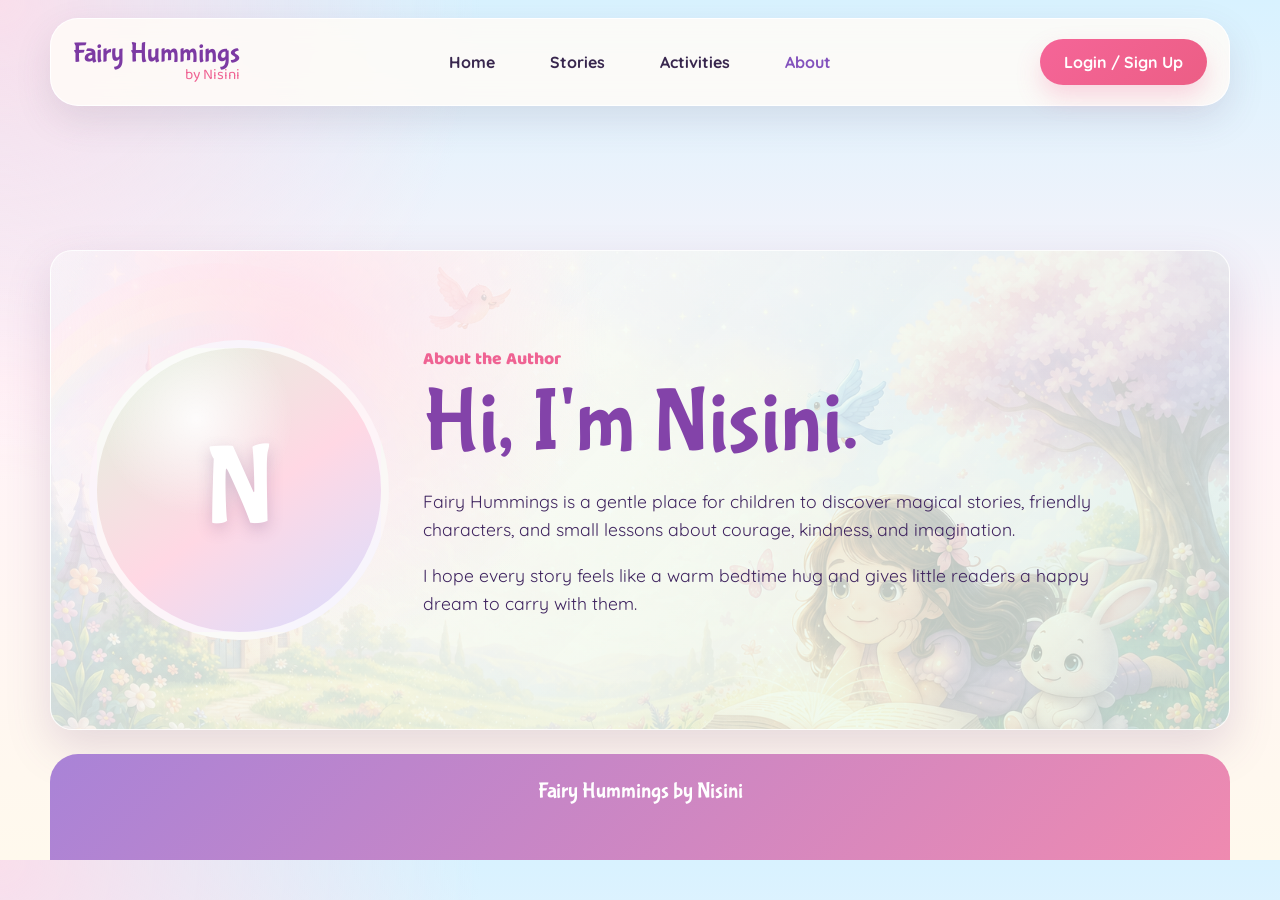
==== about.html @ ca714bfc "Add initial HTML structure, CSS styles, and JavaScript functionality for Fairy Hummings website" ====
<!DOCTYPE html>
<html lang="en">
<head>
  <meta charset="UTF-8">
  <meta name="viewport" content="width=device-width, initial-scale=1.0">
  <title>About | Fairy Hummings by Nisini</title>
  <link rel="preconnect" href="https://fonts.googleapis.com">
  <link rel="preconnect" href="https://fonts.gstatic.com" crossorigin>
  <link href="https://fonts.googleapis.com/css2?family=Baloo+2:wght@400;600;700&family=Bubblegum+Sans&family=Quicksand:wght@500;600;700&display=swap" rel="stylesheet">
  <link rel="stylesheet" href="styles.css">
</head>
<body>
  <header class="site-header compact-header">
    <a class="brand" href="index.html">
      <span class="brand-mark">Fairy Hummings</span>
      <span class="brand-by">by Nisini</span>
    </a>
    <nav class="main-nav" aria-label="Main navigation">
      <a href="index.html">Home</a>
      <a href="stories.html">Stories</a>
      <a href="activities.html">Activities</a>
      <a class="active" href="about.html">About</a>
    </nav>
    <button class="nav-toggle" type="button" aria-label="Open menu" aria-expanded="false"><span></span><span></span><span></span></button>
    <a class="login-link" href="index.html#login">Login / Sign Up</a>
  </header>

  <main class="page-shell">
    <section class="about-layout">
      <div class="about-portrait">N</div>
      <div class="about-copy">
        <p class="kicker">About the Author</p>
        <h1>Hi, I&apos;m Nisini.</h1>
        <p>Fairy Hummings is a gentle place for children to discover magical stories, friendly characters, and small lessons about courage, kindness, and imagination.</p>
        <p>I hope every story feels like a warm bedtime hug and gives little readers a happy dream to carry with them.</p>
      </div>
    </section>
  </main>

  <footer class="site-footer">
    <p>Fairy Hummings by Nisini</p>
  </footer>
  <script src="script.js"></script>
</body>
</html>
---- styles.css ----
:root {
  --ink: #3f245f;
  --purple: #8352bd;
  --pink: #ef6393;
  --rose: #ffd8e4;
  --peach: #fff2df;
  --mint: #dff3dd;
  --sky: #cfeeff;
  --cream: #fff9ef;
  --white: #fffdf9;
  --shadow: 0 18px 45px rgba(110, 74, 128, 0.18);
}

* {
  box-sizing: border-box;
}

body {
  margin: 0;
  color: var(--ink);
  background:
    radial-gradient(circle at top left, rgba(255, 219, 232, 0.85), transparent 30rem),
    linear-gradient(180deg, #d8f2ff 0%, #fff3f8 44%, #fff9ed 100%);
  font-family: "Quicksand", Arial, sans-serif;
}

a {
  color: inherit;
  text-decoration: none;
}

.site-header {
  position: sticky;
  top: 18px;
  z-index: 10;
  display: grid;
  grid-template-columns: auto 1fr auto;
  align-items: center;
  gap: 24px;
  width: min(1180px, calc(100% - 32px));
  min-height: 88px;
  margin: 18px auto -106px;
  padding: 16px 22px;
  background: rgba(255, 252, 247, 0.86);
  border: 1px solid rgba(255, 255, 255, 0.9);
  border-radius: 28px;
  box-shadow: 0 14px 36px rgba(91, 66, 103, 0.13);
  backdrop-filter: blur(14px);
}

.compact-header {
  margin-bottom: 28px;
}

.brand {
  display: grid;
  line-height: 1;
}

.brand-mark {
  color: #7c3aa3;
  font-family: "Bubblegum Sans", cursive;
  font-size: clamp(1.55rem, 2.2vw, 2rem);
}

.brand-by {
  justify-self: end;
  color: var(--pink);
  font-family: "Baloo 2", cursive;
  font-size: 0.95rem;
}

.main-nav {
  display: flex;
  justify-content: center;
  gap: clamp(18px, 4vw, 56px);
  font-weight: 700;
}

.main-nav a {
  padding: 10px 2px;
  color: #38264e;
}

.main-nav a.active,
.main-nav a:hover {
  color: var(--purple);
}

.login-link,
.btn {
  display: inline-flex;
  align-items: center;
  justify-content: center;
  min-height: 46px;
  padding: 12px 24px;
  border-radius: 999px;
  border: 0;
  color: #fff;
  background: linear-gradient(135deg, #f56598, #ec5e85);
  box-shadow: 0 12px 24px rgba(239, 99, 147, 0.25);
  font-weight: 800;
}

.btn-secondary {
  background: linear-gradient(135deg, #9b76d6, #7a59bf);
  box-shadow: 0 12px 24px rgba(131, 82, 189, 0.23);
}

.btn-small {
  min-height: 40px;
  padding: 10px 20px;
  font-size: 0.95rem;
}

.nav-toggle {
  display: none;
  width: 46px;
  height: 46px;
  border: 0;
  border-radius: 50%;
  background: #fff;
  box-shadow: 0 8px 20px rgba(91, 66, 103, 0.13);
}

.nav-toggle span {
  display: block;
  width: 20px;
  height: 2px;
  margin: 4px auto;
  background: var(--ink);
  border-radius: 999px;
}

.hero {
  width: min(1280px, 100%);
  margin: 0 auto;
  border-radius: 0 0 34px 34px;
}

.home-hero {
  display: flex;
  align-items: center;
  min-height: 690px;
  padding: 150px min(8vw, 104px) 84px;
  background:
    linear-gradient(90deg, rgba(255, 245, 238, 0.35) 0%, rgba(255, 245, 238, 0.1) 48%, rgba(255, 245, 238, 0) 100%),
    url("assets/fairy-home-bg.png") center / cover no-repeat;
  box-shadow: inset 0 -60px 50px rgba(255, 249, 239, 0.82);
}

.hero-copy {
  max-width: 620px;
  text-align: center;
}

.kicker,
.eyebrow {
  margin: 0 0 8px;
  color: var(--pink);
  font-family: "Baloo 2", cursive;
  font-weight: 800;
  letter-spacing: 0;
}

h1,
h2,
h3,
p {
  margin-top: 0;
}

h1,
h2 {
  font-family: "Bubblegum Sans", cursive;
  font-weight: 400;
  line-height: 0.98;
}

h1 {
  max-width: 780px;
  margin-bottom: 18px;
  color: #8343a9;
  font-size: clamp(3rem, 8vw, 6.7rem);
}

h2 {
  margin-bottom: 16px;
  color: #7c3aa3;
  font-size: clamp(2rem, 3.8vw, 3.1rem);
}

h3 {
  margin-bottom: 6px;
  color: var(--pink);
  font-family: "Baloo 2", cursive;
  font-size: 1.35rem;
}

.hero-copy p:not(.kicker),
.page-hero p,
.about-copy p,
.feature-panel p,
.author-strip p,
.story-card p,
.activity-card p {
  font-size: 1.1rem;
  line-height: 1.6;
}

.hero-actions {
  display: flex;
  justify-content: center;
  flex-wrap: wrap;
  gap: 14px;
  margin-top: 28px;
}

.section-grid,
.author-strip,
.characters-section,
.page-shell {
  width: min(1180px, calc(100% - 32px));
  margin: 24px auto;
}

.section-grid {
  display: grid;
  grid-template-columns: 1fr 1fr;
  gap: 20px;
}

.feature-panel,
.author-strip,
.characters-section,
.story-card,
.activity-card,
.about-layout {
  background: rgba(255, 253, 249, 0.78);
  border: 1px solid rgba(255, 255, 255, 0.86);
  border-radius: 22px;
  box-shadow: var(--shadow);
}

.feature-panel {
  padding: 24px;
}

.story-feature {
  display: grid;
  grid-template-columns: 210px 1fr;
  gap: 24px;
  align-items: center;
}

.story-cover,
.story-thumb,
.character-avatar,
.about-portrait,
.author-photo {
  display: grid;
  place-items: center;
  background:
    radial-gradient(circle at 35% 25%, rgba(255, 255, 255, 0.88), transparent 34%),
    linear-gradient(145deg, #dff3dd, #ffd8e4 54%, #d8ddff);
}

.story-cover {
  aspect-ratio: 4 / 5;
  border: 8px solid rgba(255, 255, 255, 0.82);
  border-radius: 22px;
  color: #2d568f;
  font-family: "Bubblegum Sans", cursive;
  font-size: 1.9rem;
  line-height: 1.05;
  text-align: center;
}

.tiny-stats {
  display: flex;
  flex-wrap: wrap;
  gap: 12px;
  margin: 18px 0;
}

.tiny-stats span {
  padding: 10px 14px;
  border-radius: 12px;
  background: rgba(255, 255, 255, 0.78);
  border: 1px solid rgba(131, 82, 189, 0.14);
  font-weight: 700;
}

.category-grid {
  display: grid;
  grid-template-columns: repeat(3, 1fr);
  gap: 14px;
}

.category-grid a {
  display: grid;
  place-items: center;
  min-height: 94px;
  padding: 12px;
  border: 1px solid rgba(239, 99, 147, 0.22);
  border-radius: 18px;
  background: linear-gradient(145deg, #fff4df, #ffe8ef 52%, #e8f7ed);
  font-weight: 800;
  text-align: center;
}

.author-strip {
  display: grid;
  grid-template-columns: 230px 1fr 260px;
  gap: 28px;
  align-items: center;
  padding: 28px;
  overflow: hidden;
  background:
    radial-gradient(circle at 82% 18%, rgba(210, 239, 255, 0.9), transparent 18rem),
    linear-gradient(135deg, rgba(255, 216, 228, 0.92), rgba(255, 247, 225, 0.82));
}

.author-photo,
.about-portrait {
  aspect-ratio: 1;
  border-radius: 50%;
  border: 8px solid rgba(255, 255, 255, 0.72);
  color: #fff;
  font-family: "Bubblegum Sans", cursive;
  font-size: 7rem;
  text-shadow: 0 6px 16px rgba(95, 61, 121, 0.24);
}

.author-art {
  justify-self: end;
  color: rgba(255, 255, 255, 0.95);
  font-size: 12rem;
  line-height: 1;
  text-shadow: 0 12px 30px rgba(131, 82, 189, 0.24);
}

.characters-section {
  padding: 26px;
  text-align: center;
  background:
    linear-gradient(180deg, rgba(255, 234, 241, 0.9), rgba(255, 250, 238, 0.9));
}

.character-grid,
.card-grid {
  display: grid;
  grid-template-columns: repeat(4, 1fr);
  gap: 18px;
}

.character-grid article {
  min-height: 230px;
  padding: 14px;
  border-radius: 18px;
  background: rgba(255, 255, 255, 0.62);
}

.character-avatar,
.story-thumb {
  aspect-ratio: 1;
  border-radius: 16px;
  margin-bottom: 12px;
}

.character-avatar::before,
.story-thumb::before {
  display: grid;
  place-items: center;
  width: 72px;
  height: 72px;
  border: 5px solid rgba(255, 255, 255, 0.74);
  border-radius: 50%;
  color: #fff;
  background: linear-gradient(145deg, #ef6393, #8352bd);
  font-family: "Bubblegum Sans", cursive;
  font-size: 2.6rem;
  line-height: 1;
  text-shadow: 0 5px 14px rgba(63, 36, 95, 0.18);
}

.bunny::before,
.rabbit::before {
  content: "B";
}

.fox::before {
  content: "F";
}

.bear::before {
  content: "B";
}

.owl::before {
  content: "O";
}

.star::before {
  content: "S";
}

.flower::before {
  content: "M";
}

.site-footer {
  width: min(1180px, calc(100% - 32px));
  margin: 24px auto 0;
  padding: 24px 16px 34px;
  color: #fff;
  background: linear-gradient(135deg, #a983d7, #ef8ab0);
  border-radius: 28px 28px 0 0;
  text-align: center;
  font-family: "Bubblegum Sans", cursive;
  font-size: 1.4rem;
}

.page-shell {
  padding-top: 116px;
}

.page-hero {
  min-height: 300px;
  padding: 72px 28px;
  border-radius: 28px;
  background:
    linear-gradient(90deg, rgba(255, 249, 239, 0.86), rgba(255, 249, 239, 0.62)),
    url("assets/fairy-home-bg.png") center / cover no-repeat;
  box-shadow: var(--shadow);
  text-align: center;
}

.page-hero h1,
.about-copy h1 {
  margin-inline: auto;
  font-size: clamp(3rem, 7vw, 5.6rem);
}

.card-grid {
  grid-template-columns: repeat(3, 1fr);
  margin-top: 22px;
}

.story-card,
.activity-card {
  padding: 18px;
}

.story-card h2,
.activity-card h2 {
  font-size: 2rem;
}

.activity-icon {
  display: grid;
  place-items: center;
  width: 86px;
  height: 86px;
  margin-bottom: 16px;
  border-radius: 24px;
  background: linear-gradient(145deg, #fff1c8, #ffd9e6);
  color: #8b4ab0;
  font-family: "Bubblegum Sans", cursive;
  font-size: 2.8rem;
  line-height: 1;
}

.login-modal {
  position: fixed;
  inset: 0;
  z-index: 30;
  display: none;
  place-items: center;
  padding: 22px;
  background: rgba(63, 36, 95, 0.28);
  backdrop-filter: blur(7px);
}

.login-modal.open {
  display: grid;
}

.login-box {
  width: min(420px, 100%);
  padding: 24px;
  border: 1px solid rgba(255, 255, 255, 0.86);
  border-radius: 24px;
  background:
    radial-gradient(circle at top right, rgba(255, 216, 228, 0.95), transparent 12rem),
    var(--white);
  box-shadow: 0 24px 70px rgba(63, 36, 95, 0.28);
}

.login-box header {
  display: flex;
  align-items: center;
  justify-content: space-between;
  gap: 14px;
  margin-bottom: 18px;
}

.login-box h2 {
  margin: 0;
  font-size: 2.35rem;
}

.close-login {
  width: 40px;
  height: 40px;
  border: 0;
  border-radius: 50%;
  color: var(--ink);
  background: #fff;
  box-shadow: 0 8px 20px rgba(91, 66, 103, 0.13);
  font-size: 1.4rem;
  font-weight: 800;
  cursor: pointer;
}

.login-form {
  display: grid;
  gap: 12px;
}

.login-form label {
  display: grid;
  gap: 6px;
  font-weight: 800;
}

.login-form input {
  min-height: 48px;
  padding: 10px 14px;
  border: 1px solid rgba(131, 82, 189, 0.22);
  border-radius: 14px;
  color: var(--ink);
  background: rgba(255, 255, 255, 0.82);
  font: inherit;
}

.login-note {
  margin: 4px 0 0;
  color: #765d8f;
  font-size: 0.95rem;
  line-height: 1.45;
}

.about-layout {
  display: grid;
  grid-template-columns: 300px 1fr;
  gap: 34px;
  align-items: center;
  min-height: 480px;
  padding: 38px;
  background:
    radial-gradient(circle at 20% 18%, rgba(255, 226, 236, 0.92), transparent 20rem),
    linear-gradient(135deg, rgba(255, 255, 255, 0.82), rgba(231, 248, 239, 0.78)),
    url("assets/fairy-home-bg.png") center / cover no-repeat;
}

.about-copy {
  max-width: 680px;
}

@media (max-width: 900px) {
  .site-header {
    grid-template-columns: 1fr auto auto;
    gap: 12px;
    top: 10px;
    margin-top: 10px;
    padding: 12px;
    border-radius: 22px;
  }

  .nav-toggle {
    display: block;
  }

  .main-nav {
    position: absolute;
    top: calc(100% + 10px);
    right: 0;
    left: 0;
    display: none;
    flex-direction: column;
    gap: 4px;
    padding: 14px;
    background: rgba(255, 253, 249, 0.96);
    border-radius: 22px;
    box-shadow: var(--shadow);
  }

  .main-nav.open {
    display: flex;
  }

  .login-link {
    padding: 10px 16px;
    font-size: 0.92rem;
  }

  .home-hero {
    min-height: 640px;
    padding: 132px 18px 56px;
    background-position: 58% center;
  }

  .hero-copy {
    max-width: 100%;
  }

  .section-grid,
  .author-strip,
  .about-layout {
    grid-template-columns: 1fr;
  }

  .story-feature {
    grid-template-columns: 1fr;
  }

  .story-cover {
    max-width: 270px;
  }

  .category-grid,
  .character-grid,
  .card-grid {
    grid-template-columns: repeat(2, 1fr);
  }

  .author-art {
    display: none;
  }

  .author-photo,
  .about-portrait {
    width: min(260px, 100%);
  }
}

@media (max-width: 560px) {
  .site-header {
    width: calc(100% - 20px);
    grid-template-columns: 1fr auto;
  }

  .login-link {
    grid-column: 1 / -1;
    width: 100%;
  }

  .home-hero {
    min-height: 600px;
    align-items: end;
    background-position: 64% center;
  }

  h1 {
    font-size: clamp(2.65rem, 15vw, 4rem);
  }

  .hero-copy p:not(.kicker),
  .page-hero p,
  .about-copy p,
  .feature-panel p,
  .author-strip p,
  .story-card p,
  .activity-card p {
    font-size: 1rem;
  }

  .category-grid,
  .character-grid,
  .card-grid {
    grid-template-columns: 1fr;
  }

  .author-strip,
  .characters-section,
  .about-layout {
    padding: 20px;
  }
}
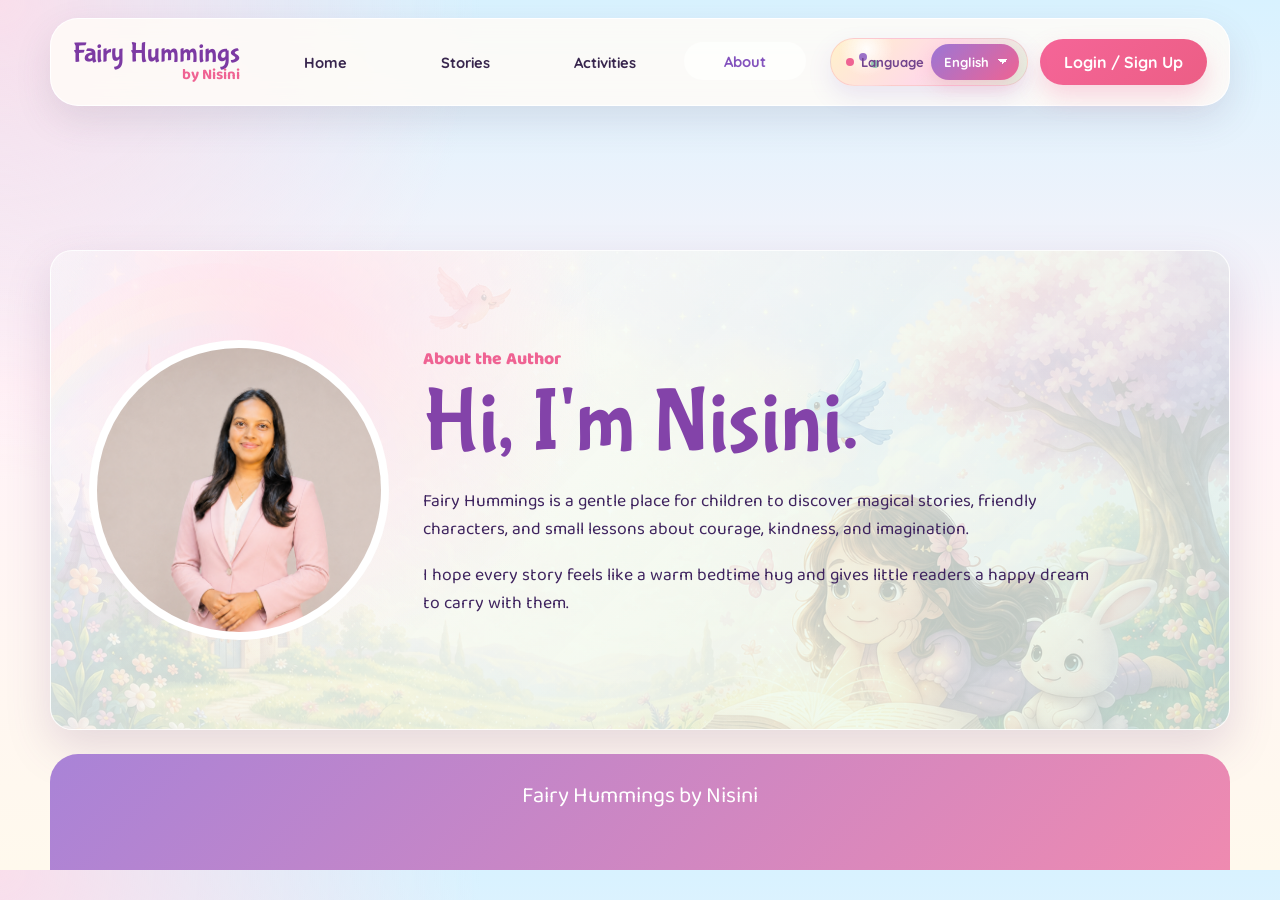
==== commit d59c0354: "feat: enhance stories page with multilingual support and improved styles - Updated font links to inc" ====
--- a/about.html
+++ b/about.html
@@ -6,7 +6,7 @@
   <title>About | Fairy Hummings by Nisini</title>
   <link rel="preconnect" href="https://fonts.googleapis.com">
   <link rel="preconnect" href="https://fonts.gstatic.com" crossorigin>
-  <link href="https://fonts.googleapis.com/css2?family=Baloo+2:wght@400;600;700&family=Bubblegum+Sans&family=Quicksand:wght@500;600;700&display=swap" rel="stylesheet">
+  <link href="https://fonts.googleapis.com/css2?family=Baloo+2:wght@400;600;700&family=Bubblegum+Sans&family=Noto+Sans+Sinhala:wght@400;600;700;800&family=Quicksand:wght@500;600;700&display=swap" rel="stylesheet">
   <link rel="stylesheet" href="styles.css">
 </head>
 <body>
@@ -16,23 +16,32 @@
       <span class="brand-by">by Nisini</span>
     </a>
     <nav class="main-nav" aria-label="Main navigation">
-      <a href="index.html">Home</a>
-      <a href="stories.html">Stories</a>
-      <a href="activities.html">Activities</a>
-      <a class="active" href="about.html">About</a>
+      <a href="index.html" data-i18n="navHome">Home</a>
+      <a href="stories.html" data-i18n="navStories">Stories</a>
+      <a href="activities.html" data-i18n="navActivities">Activities</a>
+      <a class="active" href="about.html" data-i18n="navAbout">About</a>
     </nav>
     <button class="nav-toggle" type="button" aria-label="Open menu" aria-expanded="false"><span></span><span></span><span></span></button>
-    <a class="login-link" href="index.html#login">Login / Sign Up</a>
+    <div class="header-actions">
+      <label class="language-label">
+        <span data-i18n="languageLabel">Language</span>
+        <select class="language-select" aria-label="Select language">
+          <option value="en">English</option>
+          <option value="si">සිංහල</option>
+        </select>
+      </label>
+      <a class="login-link" href="index.html#login" data-i18n="loginLink">Login / Sign Up</a>
+    </div>
   </header>
 
   <main class="page-shell">
     <section class="about-layout">
-      <div class="about-portrait">N</div>
+      <img class="about-portrait" src="assets/nisini-photo.png" alt="Nisini">
       <div class="about-copy">
-        <p class="kicker">About the Author</p>
-        <h1>Hi, I&apos;m Nisini.</h1>
-        <p>Fairy Hummings is a gentle place for children to discover magical stories, friendly characters, and small lessons about courage, kindness, and imagination.</p>
-        <p>I hope every story feels like a warm bedtime hug and gives little readers a happy dream to carry with them.</p>
+        <p class="kicker" data-i18n="aboutKicker">About the Author</p>
+        <h1 data-i18n="aboutTitle">Hi, I&apos;m Nisini.</h1>
+        <p data-i18n="aboutIntro">Fairy Hummings is a gentle place for children to discover magical stories, friendly characters, and small lessons about courage, kindness, and imagination.</p>
+        <p data-i18n="aboutHope">I hope every story feels like a warm bedtime hug and gives little readers a happy dream to carry with them.</p>
       </div>
     </section>
   </main>
--- a/styles.css
+++ b/styles.css
@@ -22,6 +22,10 @@
     radial-gradient(circle at top left, rgba(255, 219, 232, 0.85), transparent 30rem),
     linear-gradient(180deg, #d8f2ff 0%, #fff3f8 44%, #fff9ed 100%);
   font-family: "Quicksand", Arial, sans-serif;
+}
+
+html[lang="si"] body {
+  font-family: "Noto Sans Sinhala", "Quicksand", Arial, sans-serif;
 }
 
 a {
@@ -68,23 +72,142 @@
   color: var(--pink);
   font-family: "Baloo 2", cursive;
   font-size: 0.95rem;
+  font-weight: 700;
+}
+
+html[lang="si"] h1,
+html[lang="si"] h2,
+html[lang="si"] h3,
+html[lang="si"] .kicker,
+html[lang="si"] .eyebrow,
+html[lang="si"] .btn,
+html[lang="si"] .login-link {
+  font-family: "Noto Sans Sinhala", "Quicksand", Arial, sans-serif;
+  line-height: 1.2;
 }
 
 .main-nav {
-  display: flex;
+  display: grid;
+  grid-template-columns: repeat(4, minmax(82px, 1fr));
   justify-content: center;
-  gap: clamp(18px, 4vw, 56px);
+  align-items: center;
+  gap: clamp(8px, 1.4vw, 18px);
   font-weight: 700;
 }
 
 .main-nav a {
-  padding: 10px 2px;
+  display: inline-flex;
+  align-items: center;
+  justify-content: center;
+  min-height: 38px;
+  padding: 9px 10px;
+  border-radius: 999px;
   color: #38264e;
+  font-size: clamp(0.92rem, 1.05vw, 1rem);
+  text-align: center;
+  white-space: nowrap;
+  transition: color 0.2s ease, background 0.2s ease, transform 0.2s ease;
 }
 
 .main-nav a.active,
 .main-nav a:hover {
   color: var(--purple);
+  background: rgba(255, 255, 255, 0.62);
+  transform: translateY(-1px);
+}
+
+.header-actions {
+  display: flex;
+  align-items: center;
+  justify-content: end;
+  gap: 12px;
+}
+
+.language-label {
+  position: relative;
+  display: grid;
+  grid-template-columns: auto auto auto;
+  align-items: center;
+  gap: 7px;
+  min-height: 46px;
+  padding: 5px 8px 5px 15px;
+  border: 1px solid rgba(239, 99, 147, 0.2);
+  border-radius: 999px;
+  color: #73448e;
+  background:
+    radial-gradient(circle at 18% 22%, rgba(255, 255, 255, 0.92), transparent 1.7rem),
+    linear-gradient(135deg, rgba(255, 241, 200, 0.96), rgba(255, 217, 230, 0.96) 52%, rgba(223, 243, 221, 0.96));
+  box-shadow: 0 10px 24px rgba(131, 82, 189, 0.14);
+  font-size: 0.82rem;
+  font-weight: 800;
+  white-space: nowrap;
+}
+
+.language-label::before {
+  content: "";
+  width: 8px;
+  height: 8px;
+  border-radius: 50%;
+  background: var(--pink);
+  box-shadow:
+    13px -5px 0 rgba(131, 82, 189, 0.8),
+    25px 2px 0 rgba(120, 190, 160, 0.78);
+}
+
+.language-select {
+  min-height: 36px;
+  padding: 7px 30px 7px 13px;
+  border: 0;
+  border-radius: 999px;
+  color: #fff;
+  background: #fff;
+  background-image:
+    linear-gradient(45deg, transparent 50%, #fff 50%),
+    linear-gradient(135deg, #fff 50%, transparent 50%),
+    linear-gradient(135deg, #9b76d6, #ef6393);
+  background-position:
+    calc(100% - 16px) 15px,
+    calc(100% - 11px) 15px,
+    0 0;
+  background-size:
+    5px 5px,
+    5px 5px,
+    100% 100%;
+  background-repeat: no-repeat;
+  box-shadow: 0 8px 18px rgba(239, 99, 147, 0.22);
+  font: inherit;
+  font-weight: 800;
+  cursor: pointer;
+  appearance: none;
+}
+
+.language-select option {
+  color: var(--ink);
+  background: #fff;
+}
+
+.language-label:hover {
+  border-color: rgba(239, 99, 147, 0.38);
+  box-shadow: 0 12px 28px rgba(131, 82, 189, 0.2);
+}
+
+.language-select:focus {
+  outline: 3px solid rgba(239, 99, 147, 0.24);
+  outline-offset: 2px;
+}
+
+html[lang="si"] .main-nav a {
+  font-size: clamp(0.82rem, 0.92vw, 0.9rem);
+  font-weight: 800;
+}
+
+html[lang="si"] .language-label {
+  font-size: 0.78rem;
+}
+
+html[lang="si"] .login-link {
+  padding-inline: 18px;
+  font-size: 0.86rem;
 }
 
 .login-link,
@@ -168,6 +291,7 @@
 h3,
 p {
   margin-top: 0;
+  font-family: "Baloo 2", cursive;
 }
 
 h1,
@@ -182,6 +306,11 @@
   margin-bottom: 18px;
   color: #8343a9;
   font-size: clamp(3rem, 8vw, 6.7rem);
+}
+
+html[lang="si"] .home-hero h1 {
+  font-size: clamp(2.4rem, 6vw, 5rem);
+  line-height: 1.12;
 }
 
 h2 {
@@ -269,11 +398,37 @@
   aspect-ratio: 4 / 5;
   border: 8px solid rgba(255, 255, 255, 0.82);
   border-radius: 22px;
+  overflow: hidden;
   color: #2d568f;
   font-family: "Bubblegum Sans", cursive;
   font-size: 1.9rem;
   line-height: 1.05;
   text-align: center;
+}
+
+.story-cover-art,
+.story-thumb-art {
+  background: #fff;
+}
+
+.story-cover-image,
+.story-thumb-image {
+  display: block;
+  width: 100%;
+  height: 100%;
+  object-fit: cover;
+}
+
+.language-image.si-image {
+  display: none;
+}
+
+html[lang="si"] .language-image.en-image {
+  display: none;
+}
+
+html[lang="si"] .language-image.si-image {
+  display: block;
 }
 
 .tiny-stats {
@@ -332,6 +487,15 @@
   text-shadow: 0 6px 16px rgba(95, 61, 121, 0.24);
 }
 
+img.about-portrait,
+img.author-photo {
+  display: block;
+  width: 100%;
+  object-fit: cover;
+  object-position: center 18%;
+  background: #fff;
+}
+
 .author-art {
   justify-self: end;
   color: rgba(255, 255, 255, 0.95);
@@ -366,6 +530,11 @@
   aspect-ratio: 1;
   border-radius: 16px;
   margin-bottom: 12px;
+  overflow: hidden;
+}
+
+.story-thumb-art {
+  aspect-ratio: 4 / 5;
 }
 
 .character-avatar::before,
@@ -549,6 +718,358 @@
   color: #765d8f;
   font-size: 0.95rem;
   line-height: 1.45;
+}
+
+.story-reader-modal {
+  position: fixed;
+  inset: 0;
+  z-index: 40;
+  display: none;
+  place-items: center;
+  padding: 22px;
+  background: rgba(63, 36, 95, 0.38);
+  backdrop-filter: blur(8px);
+}
+
+.story-reader-modal.open {
+  display: grid;
+}
+
+.story-reader {
+  display: grid;
+  grid-template-rows: auto minmax(0, 1fr) auto;
+  width: min(1080px, calc(100vw - 28px));
+  max-height: calc(100vh - 36px);
+  padding: clamp(14px, 2.2vw, 24px);
+  border: 1px solid rgba(255, 255, 255, 0.86);
+  border-radius: 24px;
+  background:
+    linear-gradient(135deg, rgba(255, 253, 249, 0.98), rgba(232, 248, 238, 0.96)),
+    var(--white);
+  box-shadow: 0 24px 70px rgba(63, 36, 95, 0.32);
+}
+
+.story-reader-header {
+  display: flex;
+  align-items: center;
+  justify-content: space-between;
+  gap: 16px;
+  margin-bottom: 14px;
+}
+
+.story-reader-eyebrow {
+  margin: 0 0 3px;
+  color: var(--pink);
+  font-weight: 800;
+}
+
+.story-reader-header h2 {
+  margin: 0;
+  font-size: clamp(1.55rem, 3.6vw, 2.65rem);
+}
+
+.close-story-reader,
+.page-nav {
+  border: 0;
+  color: #fff;
+  background: linear-gradient(135deg, #f56598, #8352bd);
+  box-shadow: 0 12px 24px rgba(131, 82, 189, 0.22);
+  font-weight: 800;
+  cursor: pointer;
+}
+
+.close-story-reader {
+  flex: 0 0 auto;
+  width: 42px;
+  height: 42px;
+  border-radius: 50%;
+  font-size: 1.35rem;
+}
+
+.storybook-shell {
+  display: grid;
+  grid-template-columns: 54px minmax(0, 1fr) 54px;
+  align-items: center;
+  gap: clamp(8px, 1.8vw, 18px);
+  min-height: 0;
+}
+
+.storybook {
+  position: relative;
+  display: grid;
+  place-items: center;
+  min-height: 0;
+  padding: clamp(10px, 1.8vw, 18px);
+  border-radius: 18px;
+  background:
+    linear-gradient(90deg, rgba(63, 36, 95, 0.08), transparent 8%, transparent 92%, rgba(63, 36, 95, 0.08)),
+    #fff8ec;
+  box-shadow:
+    inset 0 0 0 1px rgba(131, 82, 189, 0.12),
+    0 16px 36px rgba(91, 66, 103, 0.17);
+  perspective: 1200px;
+}
+
+.storybook::after {
+  content: "";
+  position: absolute;
+  top: 18px;
+  bottom: 18px;
+  left: 50%;
+  width: 2px;
+  border-radius: 999px;
+  background: linear-gradient(180deg, transparent, rgba(63, 36, 95, 0.12), transparent);
+}
+
+.book-embed {
+  position: relative;
+  z-index: 1;
+  display: none;
+  width: 100%;
+  height: min(70vh, 720px);
+  min-height: 420px;
+  border: 1px solid lightgray;
+  border-radius: 10px;
+  background: #fff;
+}
+
+.story-reader.embed-mode .storybook-shell {
+  grid-template-columns: minmax(0, 1fr);
+}
+
+.story-reader.embed-mode .page-nav,
+.story-reader.embed-mode .story-reader-footer,
+.story-reader.embed-mode .book-stage,
+.story-reader.embed-mode .storybook::after {
+  display: none;
+}
+
+.story-reader.embed-mode .book-embed {
+  display: block;
+}
+
+.book-stage {
+  position: relative;
+  z-index: 1;
+  width: 100%;
+  height: min(68vh, 700px);
+  max-height: calc(100vh - 210px);
+  perspective: 1800px;
+}
+
+.book-page,
+.page-flipper {
+  position: absolute;
+  inset: 0;
+  overflow: hidden;
+  border: 10px solid #fffdf9;
+  border-radius: 10px;
+  background: #fff;
+}
+
+.book-page {
+  display: grid;
+  place-items: center;
+  box-shadow:
+    0 16px 30px rgba(91, 66, 103, 0.16),
+    inset 0 0 28px rgba(255, 231, 198, 0.72);
+  cursor: pointer;
+}
+
+.book-page::before {
+  content: "";
+  position: absolute;
+  inset: 0;
+  pointer-events: none;
+  background:
+    linear-gradient(90deg, rgba(82, 50, 99, 0.13), transparent 8%, transparent 92%, rgba(82, 50, 99, 0.09)),
+    linear-gradient(180deg, rgba(255, 255, 255, 0.26), transparent 22%, rgba(211, 180, 120, 0.08));
+  mix-blend-mode: multiply;
+}
+
+.book-page img,
+.flipper-face img {
+  display: block;
+  width: 100%;
+  height: 100%;
+  object-fit: contain;
+  background: #fff;
+}
+
+.page-flipper {
+  z-index: 3;
+  display: none;
+  pointer-events: none;
+  box-shadow:
+    22px 12px 32px rgba(63, 36, 95, 0.24),
+    inset 0 0 28px rgba(255, 231, 198, 0.62);
+  transform-style: preserve-3d;
+  will-change: transform;
+}
+
+.page-flipper.flip-next,
+.page-flipper.flip-previous {
+  display: block;
+}
+
+.page-flipper.flip-next {
+  animation: manualPageNext 1s cubic-bezier(0.2, 0.72, 0.14, 1) forwards;
+  transform-origin: left center;
+}
+
+.page-flipper.flip-previous {
+  animation: manualPagePrevious 1s cubic-bezier(0.2, 0.72, 0.14, 1) forwards;
+  transform-origin: left center;
+}
+
+.flipper-face {
+  position: absolute;
+  inset: 0;
+  overflow: hidden;
+  border-radius: 4px;
+  background: #fff;
+  backface-visibility: hidden;
+}
+
+.flipper-face::after {
+  content: "";
+  position: absolute;
+  inset: 0;
+  pointer-events: none;
+  background:
+    linear-gradient(90deg, rgba(70, 45, 80, 0.22), transparent 9%, transparent 76%, rgba(255, 255, 255, 0.52)),
+    radial-gradient(ellipse at right center, rgba(255, 255, 255, 0.72), transparent 28%);
+  opacity: 0.55;
+}
+
+.flipper-back {
+  transform: rotateY(180deg);
+}
+
+.page-curl {
+  position: absolute;
+  top: 0;
+  right: 0;
+  bottom: 0;
+  width: 28%;
+  opacity: 0;
+  background:
+    linear-gradient(90deg, transparent, rgba(255, 255, 255, 0.68) 46%, rgba(87, 55, 101, 0.22)),
+    radial-gradient(ellipse at right center, rgba(255, 255, 255, 0.9), transparent 58%);
+  filter: blur(0.2px);
+  transform: translateX(8%);
+  backface-visibility: hidden;
+}
+
+.page-flipper.flip-next .page-curl {
+  animation: pageCurlNext 1s ease forwards;
+}
+
+.page-flipper.flip-previous .page-curl {
+  animation: pageCurlPrevious 1s ease forwards;
+}
+
+.page-nav {
+  width: 54px;
+  height: 70px;
+  border-radius: 999px;
+  font-size: 2.5rem;
+  line-height: 1;
+}
+
+.page-nav:disabled {
+  cursor: not-allowed;
+  opacity: 0.35;
+}
+
+.story-reader-footer {
+  display: flex;
+  justify-content: center;
+  padding-top: 12px;
+  color: #765d8f;
+  font-weight: 800;
+}
+
+@keyframes manualPageNext {
+  0% {
+    box-shadow: 18px 12px 28px rgba(63, 36, 95, 0.12);
+    transform: rotateY(0deg) translateX(0) skewY(0deg);
+  }
+  18% {
+    transform: rotateY(-34deg) translateX(1.2%) skewY(-0.8deg);
+  }
+  52% {
+    box-shadow: 38px 20px 42px rgba(63, 36, 95, 0.28);
+    transform: rotateY(-112deg) translateX(2.8%) skewY(-1.8deg);
+  }
+  78% {
+    transform: rotateY(-164deg) translateX(0.8%) skewY(-0.7deg);
+  }
+  100% {
+    box-shadow: -16px 8px 24px rgba(63, 36, 95, 0.05);
+    transform: rotateY(-180deg) translateX(0) skewY(0deg);
+  }
+}
+
+@keyframes manualPagePrevious {
+  0% {
+    box-shadow: -16px 8px 24px rgba(63, 36, 95, 0.05);
+    transform: rotateY(-180deg) translateX(0) skewY(0deg);
+  }
+  24% {
+    transform: rotateY(-146deg) translateX(1%) skewY(0.7deg);
+  }
+  58% {
+    box-shadow: 38px 20px 42px rgba(63, 36, 95, 0.28);
+    transform: rotateY(-58deg) translateX(2.8%) skewY(1.8deg);
+  }
+  84% {
+    transform: rotateY(-14deg) translateX(0.8%) skewY(0.5deg);
+  }
+  100% {
+    box-shadow: 18px 12px 28px rgba(63, 36, 95, 0.12);
+    transform: rotateY(0deg) translateX(0) skewY(0deg);
+  }
+}
+
+@keyframes pageCurlNext {
+  0%,
+  100% {
+    opacity: 0;
+    transform: translateX(18%) scaleX(0.55);
+  }
+  18% {
+    opacity: 0.9;
+    transform: translateX(3%) scaleX(0.85);
+  }
+  55% {
+    opacity: 0.72;
+    transform: translateX(-44%) scaleX(1.15);
+  }
+  78% {
+    opacity: 0.36;
+    transform: translateX(-86%) scaleX(0.72);
+  }
+}
+
+@keyframes pageCurlPrevious {
+  0%,
+  100% {
+    opacity: 0;
+    transform: translateX(-86%) scaleX(0.72);
+  }
+  24% {
+    opacity: 0.44;
+    transform: translateX(-52%) scaleX(1.05);
+  }
+  58% {
+    opacity: 0.88;
+    transform: translateX(-4%) scaleX(0.92);
+  }
+  84% {
+    opacity: 0.48;
+    transform: translateX(14%) scaleX(0.65);
+  }
 }
 
 .about-layout {
@@ -605,6 +1126,15 @@
     font-size: 0.92rem;
   }
 
+  .language-label {
+    font-size: 0.84rem;
+  }
+
+  .language-select {
+    min-height: 40px;
+    padding-block: 7px;
+  }
+
   .home-hero {
     min-height: 640px;
     padding: 132px 18px 56px;
@@ -643,12 +1173,39 @@
   .about-portrait {
     width: min(260px, 100%);
   }
+
+  .storybook-shell {
+    grid-template-columns: 44px minmax(0, 1fr) 44px;
+  }
+
+  .page-nav {
+    width: 44px;
+    height: 58px;
+    font-size: 2rem;
+  }
 }
 
 @media (max-width: 560px) {
   .site-header {
     width: calc(100% - 20px);
     grid-template-columns: 1fr auto;
+  }
+
+  .header-actions {
+    grid-column: 1 / -1;
+    display: grid;
+    grid-template-columns: 1fr;
+    width: 100%;
+  }
+
+  .language-label,
+  .language-select {
+    width: 100%;
+  }
+
+  .language-label {
+    display: grid;
+    grid-template-columns: auto auto 1fr;
   }
 
   .login-link {
@@ -687,4 +1244,54 @@
   .about-layout {
     padding: 20px;
   }
-}
+
+  .story-reader-modal {
+    padding: 10px;
+  }
+
+  .story-reader {
+    width: calc(100vw - 20px);
+    max-height: calc(100vh - 20px);
+    border-radius: 18px;
+  }
+
+  .story-reader-header {
+    align-items: start;
+  }
+
+  .storybook-shell {
+    grid-template-columns: 1fr 1fr;
+  }
+
+  .storybook {
+    grid-column: 1 / -1;
+    grid-row: 1;
+    padding: 8px;
+  }
+
+  .page-nav {
+    grid-row: 2;
+    justify-self: center;
+    width: min(120px, 38vw);
+    height: 46px;
+    margin-top: 8px;
+  }
+
+  .page-nav-prev {
+    grid-column: 1;
+  }
+
+  .page-nav-next {
+    grid-column: 2;
+  }
+
+  .book-stage {
+    height: min(62vh, 560px);
+    max-height: calc(100vh - 230px);
+  }
+
+  .book-page,
+  .page-flipper {
+    border-width: 7px;
+  }
+}
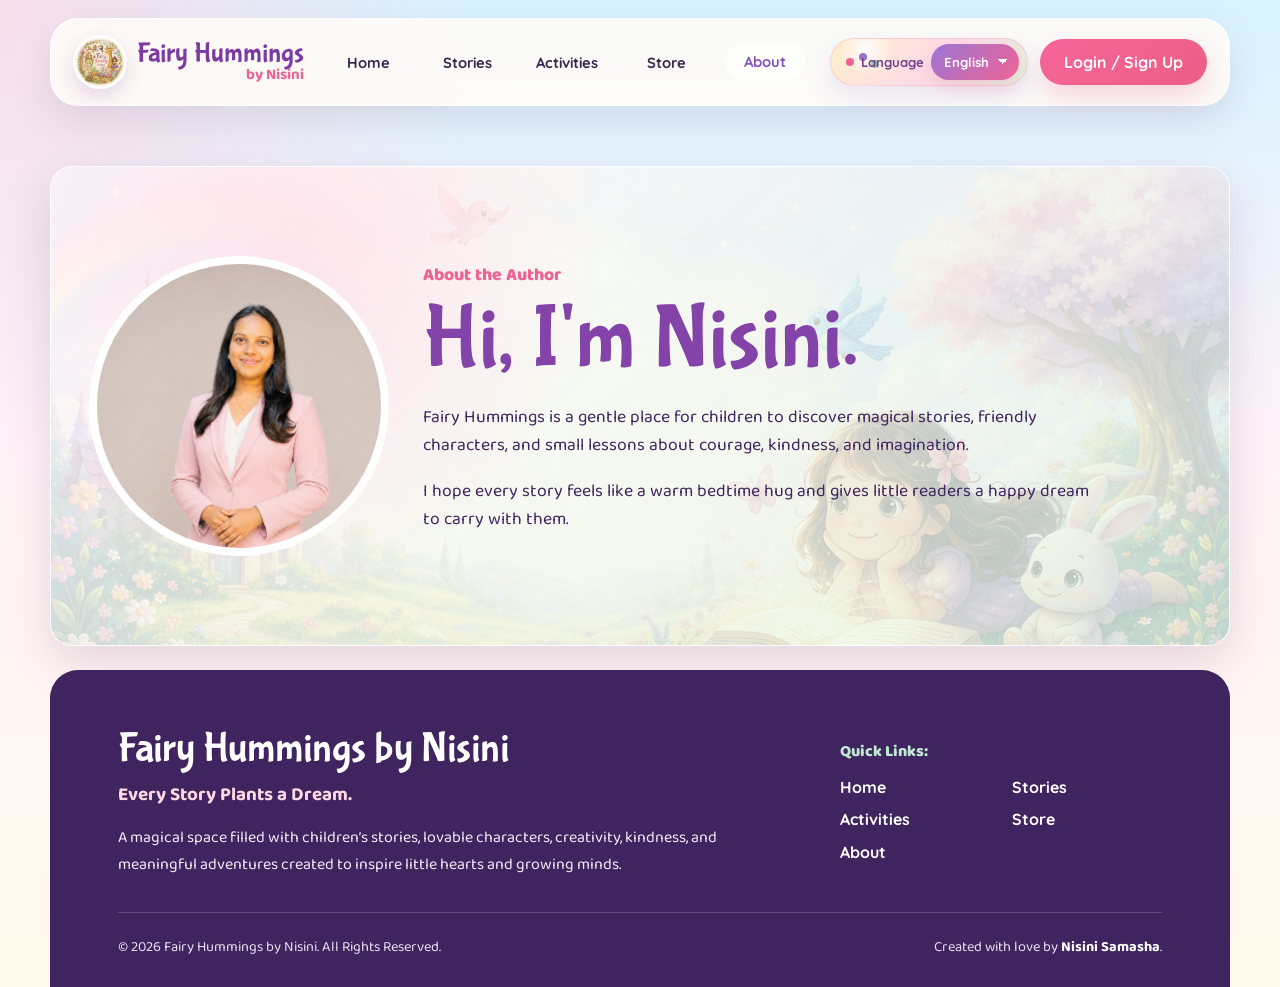
==== commit 8afa69fd: "Add store page and enhance stories page layout - Created a new store.html file with product listings" ====
--- a/about.html
+++ b/about.html
@@ -7,18 +7,23 @@
   <link rel="preconnect" href="https://fonts.googleapis.com">
   <link rel="preconnect" href="https://fonts.gstatic.com" crossorigin>
   <link href="https://fonts.googleapis.com/css2?family=Baloo+2:wght@400;600;700&family=Bubblegum+Sans&family=Noto+Sans+Sinhala:wght@400;600;700;800&family=Quicksand:wght@500;600;700&display=swap" rel="stylesheet">
+  <link rel="icon" type="image/png" href="assets/favicon.png">
   <link rel="stylesheet" href="styles.css">
 </head>
 <body>
   <header class="site-header compact-header">
     <a class="brand" href="index.html">
-      <span class="brand-mark">Fairy Hummings</span>
-      <span class="brand-by">by Nisini</span>
+      <img class="brand-logo" src="assets/site-logo.jpeg" alt="" aria-hidden="true">
+      <span class="brand-text">
+        <span class="brand-mark">Fairy Hummings</span>
+        <span class="brand-by">by Nisini</span>
+      </span>
     </a>
     <nav class="main-nav" aria-label="Main navigation">
       <a href="index.html" data-i18n="navHome">Home</a>
       <a href="stories.html" data-i18n="navStories">Stories</a>
       <a href="activities.html" data-i18n="navActivities">Activities</a>
+      <a href="store.html" data-i18n="navStore">Store</a>
       <a class="active" href="about.html" data-i18n="navAbout">About</a>
     </nav>
     <button class="nav-toggle" type="button" aria-label="Open menu" aria-expanded="false"><span></span><span></span><span></span></button>
@@ -46,8 +51,28 @@
     </section>
   </main>
 
-  <footer class="site-footer">
-    <p>Fairy Hummings by Nisini</p>
+  <footer class="site-footer" id="contact">
+    <div class="footer-inner">
+      <div class="footer-intro">
+        <p class="footer-name">Fairy Hummings by Nisini</p>
+        <p class="footer-tagline"><strong>Every Story Plants a Dream.</strong></p>
+        <p class="footer-description">A magical space filled with children&rsquo;s stories, lovable characters, creativity, kindness, and meaningful adventures created to inspire little hearts and growing minds.</p>
+      </div>
+      <nav class="footer-navigation" aria-label="Footer navigation">
+        <p class="footer-links-title">Quick Links:</p>
+        <div class="footer-links">
+          <a href="index.html" data-i18n="navHome">Home</a>
+          <a href="stories.html" data-i18n="navStories">Stories</a>
+          <a href="activities.html" data-i18n="navActivities">Activities</a>
+          <a href="store.html" data-i18n="navStore">Store</a>
+          <a href="about.html" data-i18n="navAbout">About</a>
+        </div>
+      </nav>
+      <div class="footer-bottom">
+        <p>&copy; 2026 Fairy Hummings by Nisini. All Rights Reserved.</p>
+        <p>Created with love by <strong>Nisini Samasha</strong>.</p>
+      </div>
+    </div>
   </footer>
   <script src="script.js"></script>
 </body>
--- a/styles.css
+++ b/styles.css
@@ -57,8 +57,26 @@
 }
 
 .brand {
-  display: grid;
+  display: inline-flex;
+  align-items: center;
+  gap: 10px;
+  min-width: 0;
   line-height: 1;
+}
+
+.brand-logo {
+  flex: 0 0 auto;
+  width: 54px;
+  height: 54px;
+  border: 3px solid rgba(255, 255, 255, 0.86);
+  border-radius: 50%;
+  object-fit: cover;
+  box-shadow: 0 8px 18px rgba(124, 58, 163, 0.18);
+}
+
+.brand-text {
+  display: grid;
+  min-width: 0;
 }
 
 .brand-mark {
@@ -88,7 +106,7 @@
 
 .main-nav {
   display: grid;
-  grid-template-columns: repeat(4, minmax(82px, 1fr));
+  grid-template-columns: repeat(5, minmax(72px, 1fr));
   justify-content: center;
   align-items: center;
   gap: clamp(8px, 1.4vw, 18px);
@@ -197,8 +215,22 @@
 }
 
 html[lang="si"] .main-nav a {
-  font-size: clamp(0.82rem, 0.92vw, 0.9rem);
+  width: 100%;
+  min-height: 42px;
+  padding: 8px 12px;
+  border: 1px solid rgba(131, 82, 189, 0.1);
+  background: rgba(255, 255, 255, 0.42);
+  font-size: clamp(0.72rem, 0.78vw, 0.8rem);
   font-weight: 800;
+  line-height: 1.25;
+  white-space: normal;
+}
+
+html[lang="si"] .main-nav {
+  grid-template-columns: repeat(5, minmax(82px, 1fr));
+  justify-items: stretch;
+  gap: clamp(12px, 1.5vw, 18px);
+  width: 100%;
 }
 
 html[lang="si"] .language-label {
@@ -446,22 +478,38 @@
   font-weight: 700;
 }
 
-.category-grid {
-  display: grid;
-  grid-template-columns: repeat(3, 1fr);
-  gap: 14px;
-}
-
-.category-grid a {
+.upcoming-panel {
+  display: grid;
+  grid-template-columns: 160px 1fr;
+  gap: 22px;
+  align-items: center;
+}
+
+.upcoming-cover {
   display: grid;
   place-items: center;
-  min-height: 94px;
-  padding: 12px;
-  border: 1px solid rgba(239, 99, 147, 0.22);
+  aspect-ratio: 4 / 5;
+  border: 8px solid rgba(255, 255, 255, 0.82);
   border-radius: 18px;
-  background: linear-gradient(145deg, #fff4df, #ffe8ef 52%, #e8f7ed);
-  font-weight: 800;
-  text-align: center;
+  background:
+    radial-gradient(circle at 28% 22%, rgba(255, 255, 255, 0.9), transparent 34%),
+    linear-gradient(145deg, #dff3dd, #ffd8e4 54%, #d8ddff);
+  box-shadow: inset 0 0 26px rgba(255, 255, 255, 0.55);
+}
+
+.upcoming-cover span {
+  display: grid;
+  place-items: center;
+  width: 72px;
+  height: 72px;
+  border: 5px solid rgba(255, 255, 255, 0.74);
+  border-radius: 50%;
+  color: #fff;
+  background: linear-gradient(145deg, #ef6393, #8352bd);
+  font-family: "Bubblegum Sans", cursive;
+  font-size: 3rem;
+  line-height: 1;
+  text-shadow: 0 5px 14px rgba(63, 36, 95, 0.18);
 }
 
 .author-strip {
@@ -581,17 +629,228 @@
 .site-footer {
   width: min(1180px, calc(100% - 32px));
   margin: 24px auto 0;
-  padding: 24px 16px 34px;
+  overflow: hidden;
   color: #fff;
-  background: linear-gradient(135deg, #a983d7, #ef8ab0);
+  background: #3f245f;
   border-radius: 28px 28px 0 0;
-  text-align: center;
-  font-family: "Bubblegum Sans", cursive;
-  font-size: 1.4rem;
+}
+
+.reader-gallery-section {
+  width: min(1180px, calc(100% - 32px));
+  margin: 34px auto;
+  padding: 30px 0;
+}
+
+.reader-gallery-heading {
+  display: flex;
+  align-items: end;
+  justify-content: space-between;
+  gap: 24px;
+  margin-bottom: 22px;
+}
+
+.reader-gallery-heading h2,
+.reader-gallery-heading p {
+  margin-top: 0;
+}
+
+.reader-gallery-heading h2 {
+  margin-bottom: 8px;
+}
+
+.reader-gallery-heading > div > p:last-child {
+  max-width: 620px;
+  margin-bottom: 0;
+  color: #69527e;
+  line-height: 1.6;
+}
+
+.reader-slideshow {
+  position: relative;
+  width: min(820px, 100%);
+  aspect-ratio: 4 / 3;
+  margin: 0 auto;
+  overflow: hidden;
+  border: 8px solid #fff;
+  border-radius: 8px;
+  background: #f3eef5;
+  box-shadow: var(--shadow);
+}
+
+.reader-slide {
+  position: absolute;
+  inset: 0;
+  display: grid;
+  place-items: center;
+  opacity: 0;
+  visibility: hidden;
+  transition: opacity 700ms ease, visibility 700ms ease;
+}
+
+.reader-slide.active {
+  z-index: 1;
+  opacity: 1;
+  visibility: visible;
+}
+
+.reader-slide img {
+  display: block;
+  width: 100%;
+  height: 100%;
+  object-fit: contain;
+  background: #fff;
+}
+
+.reader-slide-nav {
+  position: absolute;
+  z-index: 3;
+  top: 50%;
+  display: grid;
+  place-items: center;
+  width: 46px;
+  height: 46px;
+  transform: translateY(-50%);
+  border: 0;
+  border-radius: 50%;
+  color: #fff;
+  background: rgba(63, 36, 95, 0.78);
+  font: inherit;
+  font-size: 2rem;
+  font-weight: 800;
+  line-height: 1;
+  cursor: pointer;
+}
+
+.reader-slide-prev {
+  left: 14px;
+}
+
+.reader-slide-next {
+  right: 14px;
+}
+
+.reader-slide-nav:hover,
+.reader-slide-nav:focus-visible {
+  background: var(--pink);
+  outline: 3px solid rgba(255, 255, 255, 0.9);
+}
+
+.reader-slide-dots {
+  position: absolute;
+  z-index: 3;
+  left: 50%;
+  bottom: 14px;
+  display: flex;
+  gap: 9px;
+  padding: 8px 11px;
+  transform: translateX(-50%);
+  border-radius: 18px;
+  background: rgba(255, 255, 255, 0.88);
+  box-shadow: 0 6px 18px rgba(63, 36, 95, 0.16);
+}
+
+.reader-slide-dots button {
+  width: 11px;
+  height: 11px;
+  padding: 0;
+  border: 0;
+  border-radius: 50%;
+  background: #cbb8da;
+  cursor: pointer;
+}
+
+.reader-slide-dots button.active {
+  background: var(--pink);
+}
+
+.reader-slide-dots button:focus-visible {
+  outline: 3px solid rgba(131, 82, 189, 0.35);
+  outline-offset: 3px;
+}
+
+.footer-inner {
+  display: grid;
+  grid-template-columns: minmax(0, 1.35fr) minmax(280px, 0.65fr);
+  gap: 34px 52px;
+  padding: clamp(32px, 5vw, 54px) clamp(24px, 6vw, 68px) 28px;
+}
+
+.footer-intro p,
+.footer-navigation p,
+.footer-bottom p {
+  margin: 0;
+}
+
+.footer-name {
+  color: #fff;
+  font-family: "Bubblegum Sans", "Noto Sans Sinhala", cursive;
+  font-size: clamp(1.9rem, 3.5vw, 2.65rem);
+}
+
+.footer-tagline {
+  margin-top: 7px !important;
+  color: #ffd8e4;
+  font-size: 1.18rem;
+}
+
+.footer-description {
+  max-width: 690px;
+  margin-top: 14px !important;
+  color: #f3ebf8;
+  line-height: 1.7;
+}
+
+.footer-navigation {
+  align-self: center;
+}
+
+.footer-links-title {
+  margin-bottom: 12px !important;
+  color: #bfe8d1;
+  font-weight: 800;
+}
+
+.footer-links {
+  display: grid;
+  grid-template-columns: repeat(2, minmax(0, 1fr));
+  gap: 10px 22px;
+}
+
+.footer-links a {
+  width: fit-content;
+  color: #fff;
+  font-weight: 700;
+  line-height: 1.4;
+  text-decoration-color: transparent;
+  text-underline-offset: 4px;
+  transition: color 0.2s ease, text-decoration-color 0.2s ease;
+}
+
+.footer-links a:hover,
+.footer-links a:focus-visible {
+  color: #ffd8e4;
+  text-decoration: underline;
+  text-decoration-color: currentColor;
+}
+
+.footer-bottom {
+  grid-column: 1 / -1;
+  display: flex;
+  flex-wrap: wrap;
+  justify-content: space-between;
+  gap: 8px 24px;
+  padding-top: 22px;
+  border-top: 1px solid rgba(255, 255, 255, 0.18);
+  color: #e8dff0;
+  font-size: 0.9rem;
+}
+
+.footer-bottom strong {
+  color: #fff;
 }
 
 .page-shell {
-  padding-top: 116px;
+  padding-top: 32px;
 }
 
 .page-hero {
@@ -638,6 +897,404 @@
   font-family: "Bubblegum Sans", cursive;
   font-size: 2.8rem;
   line-height: 1;
+}
+
+.activity-preview {
+  display: block;
+  width: 100%;
+  max-height: 280px;
+  margin: 14px 0 16px;
+  border: 8px solid rgba(255, 255, 255, 0.82);
+  border-radius: 16px;
+  background: #fff;
+  object-fit: contain;
+  object-position: center top;
+}
+
+.activity-preview-grid {
+  display: grid;
+  grid-template-columns: repeat(2, minmax(0, 1fr));
+  gap: 12px;
+  margin: 14px 0 16px;
+}
+
+.activity-preview-grid .activity-preview {
+  height: 220px;
+  margin: 0;
+}
+
+.activity-wallpaper {
+  max-height: 340px;
+  object-fit: cover;
+  object-position: center;
+}
+
+.store-products {
+  display: flex;
+  flex-wrap: wrap;
+  gap: 24px;
+  margin-top: 28px;
+}
+
+.product-card {
+  display: grid;
+  grid-template-rows: auto 1fr;
+  width: min(420px, 100%);
+  overflow: hidden;
+  border: 1px solid rgba(255, 255, 255, 0.9);
+  border-radius: 8px;
+  background: rgba(255, 253, 249, 0.94);
+  box-shadow: var(--shadow);
+}
+
+.product-image {
+  display: block;
+  width: 100%;
+  aspect-ratio: 1;
+  object-fit: contain;
+  object-position: center;
+  background: #fff;
+}
+
+.product-details {
+  display: flex;
+  flex-direction: column;
+  padding: 22px;
+}
+
+.product-details h2 {
+  margin: 0;
+  font-size: clamp(1.65rem, 3vw, 2.15rem);
+  line-height: 1.25;
+}
+
+.product-material {
+  margin: 12px 0 24px;
+  color: #69527e;
+  line-height: 1.55;
+}
+
+.product-purchase {
+  display: flex;
+  align-items: center;
+  justify-content: space-between;
+  gap: 16px;
+  margin-top: auto;
+}
+
+.product-price {
+  color: #267444;
+  font-family: "Baloo 2", "Noto Sans Sinhala", sans-serif;
+  font-size: 1.65rem;
+  font-weight: 800;
+  line-height: 1;
+}
+
+.product-price-group {
+  display: grid;
+  justify-items: start;
+  gap: 5px;
+}
+
+.product-old-price {
+  color: #9a7e8f;
+  font-size: 0.98rem;
+  font-weight: 700;
+  text-decoration-color: #c9445c;
+  text-decoration-thickness: 2px;
+}
+
+.quiz-page-grid {
+  display: grid;
+  grid-template-columns: repeat(2, minmax(0, 1fr));
+  gap: 24px;
+  margin-top: 28px;
+}
+
+.quiz-page-card {
+  display: grid;
+  grid-template-rows: auto 1fr;
+  overflow: hidden;
+  border: 1px solid rgba(255, 255, 255, 0.9);
+  border-radius: 18px;
+  background: rgba(255, 253, 249, 0.9);
+  box-shadow: var(--shadow);
+}
+
+.quiz-page-card > img {
+  display: block;
+  width: 100%;
+  aspect-ratio: 4 / 3;
+  object-fit: cover;
+  object-position: center top;
+}
+
+.quiz-page-card-content {
+  display: flex;
+  flex-direction: column;
+  align-items: flex-start;
+  padding: 26px;
+}
+
+.quiz-page-card h2 {
+  margin: 0;
+  font-size: clamp(1.7rem, 3vw, 2.25rem);
+  line-height: 1.25;
+}
+
+.quiz-page-card-content > p {
+  margin: 11px 0 0;
+  color: #69527e;
+  font-size: 1.05rem;
+  line-height: 1.6;
+}
+
+.quiz-page-features {
+  display: grid;
+  gap: 9px;
+  margin: 20px 0 24px;
+  padding: 0;
+  color: #4f3a63;
+  font-weight: 700;
+  list-style: none;
+}
+
+.quiz-page-card .btn {
+  margin-top: auto;
+}
+
+body.modal-open {
+  overflow: hidden;
+}
+
+.story-quiz-modal {
+  position: fixed;
+  inset: 0;
+  z-index: 60;
+  display: none;
+  place-items: center;
+  padding: 20px;
+  background: rgba(63, 36, 95, 0.42);
+  backdrop-filter: blur(8px);
+}
+
+.story-quiz-modal.open {
+  display: grid;
+}
+
+.story-quiz-box {
+  width: min(720px, 100%);
+  max-height: calc(100vh - 40px);
+  overflow-y: auto;
+  padding: clamp(20px, 4vw, 34px);
+  border: 1px solid rgba(255, 255, 255, 0.9);
+  border-radius: 24px;
+  background: var(--white);
+  box-shadow: 0 24px 70px rgba(63, 36, 95, 0.32);
+}
+
+.story-quiz-header,
+.story-quiz-progress {
+  display: flex;
+  align-items: center;
+  justify-content: space-between;
+  gap: 18px;
+}
+
+.story-quiz-kicker {
+  margin: 0 0 4px;
+  color: var(--pink);
+  font-weight: 800;
+}
+
+.story-quiz-header h2 {
+  margin: 0;
+  font-size: clamp(1.85rem, 5vw, 2.65rem);
+}
+
+.close-story-quiz {
+  flex: 0 0 auto;
+  width: 42px;
+  height: 42px;
+  border: 0;
+  border-radius: 50%;
+  color: var(--ink);
+  background: var(--rose);
+  font: inherit;
+  font-size: 1.8rem;
+  font-weight: 700;
+  line-height: 1;
+  cursor: pointer;
+}
+
+.close-story-quiz:hover,
+.close-story-quiz:focus-visible {
+  background: #ffc0d3;
+  outline: 3px solid rgba(131, 82, 189, 0.2);
+}
+
+.story-quiz-progress {
+  margin: 22px 0;
+  padding: 11px 15px;
+  border-radius: 12px;
+  color: #5f4278;
+  background: #fff0f5;
+  font-weight: 800;
+}
+
+.story-quiz-question {
+  margin: 0 0 18px;
+  color: var(--ink);
+  font-family: "Noto Sans Sinhala", "Quicksand", Arial, sans-serif;
+  font-size: clamp(1.2rem, 3vw, 1.55rem);
+  line-height: 1.55;
+}
+
+.story-quiz-options {
+  display: grid;
+  gap: 11px;
+}
+
+.story-quiz-option {
+  display: grid;
+  grid-template-columns: 38px minmax(0, 1fr);
+  align-items: center;
+  gap: 11px;
+  min-height: 54px;
+  padding: 9px 14px 9px 10px;
+  border: 2px solid rgba(131, 82, 189, 0.15);
+  border-radius: 12px;
+  color: #4f3a63;
+  background: #fff;
+  font-family: "Noto Sans Sinhala", "Quicksand", Arial, sans-serif;
+  font-weight: 700;
+  line-height: 1.5;
+  cursor: pointer;
+  transition: border-color 160ms ease, background 160ms ease, transform 160ms ease;
+}
+
+.story-quiz-option:hover {
+  border-color: rgba(131, 82, 189, 0.48);
+  transform: translateY(-1px);
+}
+
+.story-quiz-option:focus-within {
+  outline: 3px solid rgba(131, 82, 189, 0.18);
+  outline-offset: 2px;
+}
+
+.story-quiz-option input {
+  position: absolute;
+  width: 1px;
+  height: 1px;
+  opacity: 0;
+}
+
+.story-quiz-option-letter {
+  display: grid;
+  place-items: center;
+  width: 36px;
+  height: 36px;
+  border-radius: 50%;
+  color: var(--purple);
+  background: #f2eafb;
+  font-family: "Quicksand", Arial, sans-serif;
+  font-weight: 800;
+}
+
+.story-quiz-option.selected {
+  border-color: var(--purple);
+  background: #f8f2ff;
+}
+
+.story-quiz-option.correct {
+  border-color: #42a86b;
+  color: #245f3c;
+  background: #e4f6e8;
+}
+
+.story-quiz-option.correct .story-quiz-option-letter {
+  color: #fff;
+  background: #42a86b;
+}
+
+.story-quiz-option.wrong {
+  border-color: #dd5d6e;
+  color: #8c3040;
+  background: #ffe8eb;
+}
+
+.story-quiz-option.wrong .story-quiz-option-letter {
+  color: #fff;
+  background: #dd5d6e;
+}
+
+.story-quiz-option:has(input:disabled) {
+  cursor: default;
+  transform: none;
+}
+
+.story-quiz-feedback {
+  min-height: 28px;
+  margin: 17px 0 13px;
+  font-family: "Noto Sans Sinhala", "Quicksand", Arial, sans-serif;
+  font-weight: 800;
+  line-height: 1.5;
+}
+
+.story-quiz-feedback.is-correct {
+  color: #267444;
+}
+
+.story-quiz-feedback.is-wrong {
+  color: #b63c51;
+}
+
+.story-quiz-action {
+  min-width: 170px;
+}
+
+.story-quiz-action:disabled {
+  opacity: 0.5;
+  cursor: not-allowed;
+  transform: none;
+}
+
+.story-quiz-result {
+  display: grid;
+  place-items: center;
+  min-height: 350px;
+  text-align: center;
+}
+
+.story-quiz-result[hidden] {
+  display: none;
+}
+
+.story-quiz-result-star {
+  display: grid;
+  place-items: center;
+  width: 88px;
+  height: 88px;
+  margin-bottom: 16px;
+  border-radius: 50%;
+  color: #a15d00;
+  background: #ffe7a2;
+  font-size: 3.25rem;
+}
+
+.story-quiz-result h3 {
+  margin: 0;
+  font-size: clamp(1.75rem, 5vw, 2.5rem);
+}
+
+.story-quiz-result p {
+  margin: 12px 0 22px;
+  color: #5f4278;
+  font-family: "Noto Sans Sinhala", "Quicksand", Arial, sans-serif;
+  font-size: 1.08rem;
+  font-weight: 700;
+  line-height: 1.65;
 }
 
 .login-modal {
@@ -720,6 +1377,233 @@
   line-height: 1.45;
 }
 
+.coloring-modal {
+  position: fixed;
+  inset: 0;
+  z-index: 50;
+  display: none;
+  place-items: center;
+  padding: 18px;
+  background: rgba(63, 36, 95, 0.38);
+  backdrop-filter: blur(8px);
+}
+
+.coloring-modal.open {
+  display: grid;
+}
+
+.coloring-box {
+  display: grid;
+  grid-template-rows: auto auto minmax(0, 1fr);
+  gap: 14px;
+  width: min(1080px, calc(100vw - 28px));
+  max-height: calc(100vh - 32px);
+  padding: clamp(14px, 2.2vw, 22px);
+  border: 1px solid rgba(255, 255, 255, 0.86);
+  border-radius: 24px;
+  background:
+    linear-gradient(135deg, rgba(255, 253, 249, 0.98), rgba(232, 248, 238, 0.96)),
+    var(--white);
+  box-shadow: 0 24px 70px rgba(63, 36, 95, 0.32);
+}
+
+.coloring-header,
+.coloring-tools,
+.coloring-sheet-picker,
+.coloring-tool-modes,
+.coloring-palette,
+.brush-control {
+  display: flex;
+  align-items: center;
+}
+
+.coloring-header {
+  justify-content: space-between;
+  gap: 14px;
+}
+
+.coloring-header h2 {
+  margin: 0;
+  font-size: clamp(1.55rem, 3.6vw, 2.65rem);
+}
+
+.close-coloring {
+  flex: 0 0 auto;
+  width: 42px;
+  height: 42px;
+  border: 0;
+  border-radius: 50%;
+  color: #fff;
+  background: linear-gradient(135deg, #f56598, #8352bd);
+  box-shadow: 0 12px 24px rgba(131, 82, 189, 0.22);
+  font-size: 1.35rem;
+  font-weight: 800;
+  cursor: pointer;
+}
+
+.coloring-tools {
+  flex-wrap: wrap;
+  gap: 12px;
+  padding: 12px;
+  border: 1px solid rgba(131, 82, 189, 0.12);
+  border-radius: 18px;
+  background: rgba(255, 255, 255, 0.66);
+}
+
+.coloring-palette,
+.coloring-sheet-picker,
+.brush-control {
+  gap: 9px;
+  color: #765d8f;
+  font-weight: 800;
+}
+
+.coloring-sheet-picker,
+.coloring-tool-modes {
+  gap: 8px;
+}
+
+.sheet-choice,
+.tool-mode {
+  min-height: 36px;
+  border: 0;
+  cursor: pointer;
+}
+
+.sheet-choice {
+  padding: 8px 13px;
+  border-radius: 999px;
+  color: #765d8f;
+  background: rgba(255, 255, 255, 0.86);
+  box-shadow: inset 0 0 0 1px rgba(131, 82, 189, 0.15);
+  font: inherit;
+  font-weight: 800;
+}
+
+.sheet-choice.active {
+  color: #fff;
+  background: linear-gradient(135deg, #9b76d6, #ef6393);
+  box-shadow: 0 8px 18px rgba(131, 82, 189, 0.18);
+}
+
+.tool-mode {
+  position: relative;
+  display: grid;
+  place-items: center;
+  width: 38px;
+  height: 38px;
+  border-radius: 50%;
+  background: #fff;
+  box-shadow:
+    inset 0 0 0 1px rgba(131, 82, 189, 0.16),
+    0 6px 16px rgba(91, 66, 103, 0.14);
+}
+
+.tool-mode.active {
+  outline: 3px solid rgba(131, 82, 189, 0.34);
+  outline-offset: 2px;
+}
+
+.paint-mode::before {
+  content: "";
+  width: 17px;
+  height: 17px;
+  border-radius: 50%;
+  background: #ef6393;
+  box-shadow:
+    8px 5px 0 -4px #f7b733,
+    -7px 6px 0 -4px #56ccf2;
+}
+
+.eraser-mode::before {
+  content: "";
+  width: 21px;
+  height: 13px;
+  border-radius: 4px;
+  background: linear-gradient(135deg, #fff 0 48%, #ffd8e4 48% 100%);
+  box-shadow: inset 0 0 0 2px rgba(131, 82, 189, 0.34);
+  transform: rotate(-18deg);
+}
+
+.color-swatch {
+  width: 32px;
+  height: 32px;
+  border: 3px solid rgba(255, 255, 255, 0.95);
+  border-radius: 50%;
+  box-shadow: 0 4px 12px rgba(91, 66, 103, 0.18);
+  cursor: pointer;
+}
+
+.color-swatch[data-color="#ef6393"] {
+  background: #ef6393;
+}
+
+.color-swatch[data-color="#f7b733"] {
+  background: #f7b733;
+}
+
+.color-swatch[data-color="#6fcf97"] {
+  background: #6fcf97;
+}
+
+.color-swatch[data-color="#56ccf2"] {
+  background: #56ccf2;
+}
+
+.color-swatch[data-color="#9b6bd3"] {
+  background: #9b6bd3;
+}
+
+.color-swatch[data-color="#f2994a"] {
+  background: #f2994a;
+}
+
+.color-swatch.active {
+  outline: 3px solid #8352bd;
+  outline-offset: 2px;
+}
+
+.brush-control input {
+  width: 132px;
+  accent-color: #ef6393;
+}
+
+.coloring-page {
+  justify-self: center;
+  width: fit-content;
+  max-width: 100%;
+  max-height: max(260px, calc(100vh - 285px));
+  overflow: auto;
+  border: 1px solid rgba(131, 82, 189, 0.16);
+  border-radius: 14px;
+  background: #fff;
+  box-shadow: inset 0 0 0 8px rgba(255, 255, 255, 0.72);
+}
+
+.coloring-stage {
+  position: relative;
+  width: fit-content;
+  line-height: 0;
+}
+
+.coloring-stage img {
+  display: block;
+  width: min(640px, calc(100vw - 64px));
+  max-width: 100%;
+  height: auto;
+  user-select: none;
+  -webkit-user-drag: none;
+}
+
+.coloring-stage canvas {
+  position: absolute;
+  top: 0;
+  left: 0;
+  touch-action: none;
+  cursor: crosshair;
+  mix-blend-mode: multiply;
+}
+
 .story-reader-modal {
   position: fixed;
   inset: 0;
@@ -838,14 +1722,22 @@
 }
 
 .story-reader.embed-mode .page-nav,
-.story-reader.embed-mode .story-reader-footer,
 .story-reader.embed-mode .book-stage,
 .story-reader.embed-mode .storybook::after {
   display: none;
 }
 
+.story-reader.embed-mode:not(.has-audio) .story-reader-footer {
+  display: none;
+}
+
 .story-reader.embed-mode .book-embed {
   display: block;
+}
+
+.story-reader.embed-mode.has-audio .book-embed {
+  height: min(62vh, 640px);
+  min-height: 340px;
 }
 
 .book-stage {
@@ -855,6 +1747,13 @@
   height: min(68vh, 700px);
   max-height: calc(100vh - 210px);
   perspective: 1800px;
+}
+
+.story-reader.square-book .book-stage {
+  width: min(100%, min(68vh, 700px));
+  height: auto;
+  aspect-ratio: 1 / 1;
+  justify-self: center;
 }
 
 .book-page,
@@ -984,10 +1883,37 @@
 
 .story-reader-footer {
   display: flex;
+  flex-direction: column;
+  align-items: center;
+  gap: 10px;
   justify-content: center;
   padding-top: 12px;
   color: #765d8f;
   font-weight: 800;
+}
+
+.story-audio-player {
+  display: grid;
+  gap: 7px;
+  width: min(100%, 620px);
+  padding: 10px 12px;
+  border: 1px solid rgba(131, 82, 189, 0.18);
+  border-radius: 12px;
+  background: rgba(255, 255, 255, 0.72);
+}
+
+.story-audio-player[hidden] {
+  display: none;
+}
+
+.story-audio-player span {
+  color: #6e4f88;
+  font-size: 0.95rem;
+}
+
+.story-audio-player audio {
+  width: 100%;
+  height: 36px;
 }
 
 @keyframes manualPageNext {
@@ -1121,6 +2047,22 @@
     display: flex;
   }
 
+  html[lang="si"] .main-nav {
+    display: none;
+    gap: 8px;
+  }
+
+  html[lang="si"] .main-nav.open {
+    display: flex;
+  }
+
+  html[lang="si"] .main-nav a {
+    min-height: 42px;
+    justify-content: center;
+    padding-inline: 12px;
+    font-size: 0.9rem;
+  }
+
   .login-link {
     padding: 10px 16px;
     font-size: 0.92rem;
@@ -1159,7 +2101,6 @@
     max-width: 270px;
   }
 
-  .category-grid,
   .character-grid,
   .card-grid {
     grid-template-columns: repeat(2, 1fr);
@@ -1172,6 +2113,20 @@
   .author-photo,
   .about-portrait {
     width: min(260px, 100%);
+  }
+
+  .quiz-page-grid {
+    grid-template-columns: 1fr;
+  }
+
+  .quiz-page-card {
+    grid-template-columns: minmax(220px, 0.85fr) minmax(0, 1.15fr);
+    grid-template-rows: 1fr;
+  }
+
+  .quiz-page-card > img {
+    height: 100%;
+    aspect-ratio: auto;
   }
 
   .storybook-shell {
@@ -1186,9 +2141,71 @@
 }
 
 @media (max-width: 560px) {
+  .product-details {
+    padding: 18px;
+  }
+
+  .product-purchase {
+    align-items: stretch;
+    flex-direction: column;
+  }
+
+  .product-purchase .btn {
+    width: 100%;
+  }
+
+  .story-quiz-modal {
+    padding: 10px;
+  }
+
+  .story-quiz-box {
+    width: calc(100vw - 20px);
+    max-height: calc(100vh - 20px);
+    padding: 18px 15px;
+    border-radius: 18px;
+  }
+
+  .story-quiz-header {
+    align-items: flex-start;
+  }
+
+  .story-quiz-progress {
+    gap: 10px;
+    font-size: 0.88rem;
+  }
+
+  .story-quiz-option {
+    grid-template-columns: 34px minmax(0, 1fr);
+    padding-right: 10px;
+    font-size: 0.94rem;
+  }
+
+  .story-quiz-option-letter {
+    width: 32px;
+    height: 32px;
+  }
+
+  .story-quiz-action {
+    width: 100%;
+  }
+
   .site-header {
     width: calc(100% - 20px);
     grid-template-columns: 1fr auto;
+  }
+
+  .brand {
+    gap: 8px;
+  }
+
+  .brand-logo {
+    width: 44px;
+    height: 44px;
+    border-width: 2px;
+  }
+
+  .brand-mark {
+    font-size: 1.35rem;
   }
 
   .header-actions {
@@ -1233,10 +2250,57 @@
     font-size: 1rem;
   }
 
-  .category-grid,
   .character-grid,
   .card-grid {
     grid-template-columns: 1fr;
+  }
+
+  .reader-gallery-section {
+    width: calc(100% - 32px);
+    padding: 20px 0;
+  }
+
+  .reader-gallery-heading {
+    display: block;
+  }
+
+  .reader-slideshow {
+    aspect-ratio: 3 / 4;
+  }
+
+  .reader-slide-nav {
+    width: 40px;
+    height: 40px;
+  }
+
+  .reader-slide-prev {
+    left: 8px;
+  }
+
+  .reader-slide-next {
+    right: 8px;
+  }
+
+  .quiz-page-card {
+    grid-template-columns: 1fr;
+    grid-template-rows: auto 1fr;
+  }
+
+  .quiz-page-card > img {
+    height: auto;
+    aspect-ratio: 4 / 3;
+  }
+
+  .quiz-page-card-content {
+    padding: 22px;
+  }
+
+  .upcoming-panel {
+    grid-template-columns: 1fr;
+  }
+
+  .upcoming-cover {
+    width: min(220px, 100%);
   }
 
   .author-strip,
@@ -1257,6 +2321,42 @@
 
   .story-reader-header {
     align-items: start;
+  }
+
+  .coloring-modal {
+    padding: 10px;
+  }
+
+  .coloring-box {
+    width: calc(100vw - 20px);
+    max-height: calc(100vh - 20px);
+    border-radius: 18px;
+  }
+
+  .coloring-tools {
+    align-items: stretch;
+  }
+
+  .coloring-palette {
+    flex-wrap: wrap;
+  }
+
+  .coloring-sheet-picker {
+    flex-wrap: wrap;
+    width: 100%;
+  }
+
+  .brush-control {
+    width: 100%;
+    justify-content: space-between;
+  }
+
+  .brush-control input {
+    width: min(180px, 48vw);
+  }
+
+  .coloring-page {
+    max-height: max(220px, calc(100vh - 390px));
   }
 
   .storybook-shell {
@@ -1290,8 +2390,36 @@
     max-height: calc(100vh - 230px);
   }
 
+  .story-reader.square-book .book-stage {
+    width: min(100%, min(62vh, 560px));
+    height: auto;
+  }
+
   .book-page,
   .page-flipper {
     border-width: 7px;
   }
 }
+
+@media (max-width: 680px) {
+  .site-footer {
+    width: calc(100% - 20px);
+    border-radius: 20px 20px 0 0;
+  }
+
+  .footer-inner {
+    grid-template-columns: 1fr;
+    gap: 28px;
+    padding: 34px 22px 24px;
+  }
+
+  .footer-links {
+    gap: 10px 18px;
+  }
+
+  .footer-bottom {
+    grid-column: 1;
+    display: grid;
+    gap: 8px;
+  }
+}
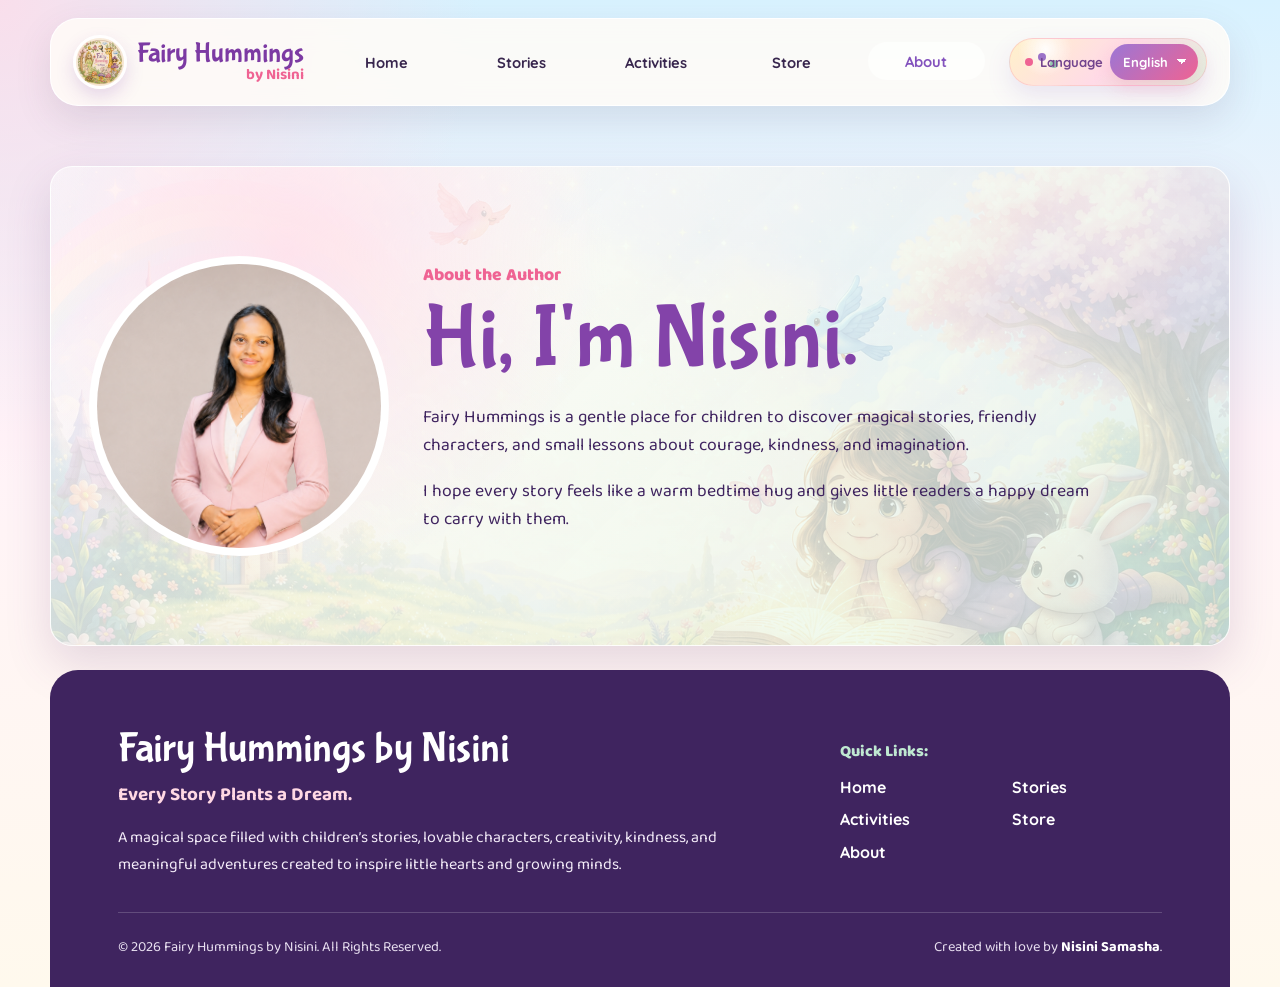
==== commit 3ef70d76: "refactor: remove login links and related functionality from multiple pages, update stock status mess" ====
--- a/about.html
+++ b/about.html
@@ -35,7 +35,6 @@
           <option value="si">සිංහල</option>
         </select>
       </label>
-      <a class="login-link" href="index.html#login" data-i18n="loginLink">Login / Sign Up</a>
     </div>
   </header>
 
--- a/styles.css
+++ b/styles.css
@@ -98,8 +98,7 @@
 html[lang="si"] h3,
 html[lang="si"] .kicker,
 html[lang="si"] .eyebrow,
-html[lang="si"] .btn,
-html[lang="si"] .login-link {
+html[lang="si"] .btn {
   font-family: "Noto Sans Sinhala", "Quicksand", Arial, sans-serif;
   line-height: 1.2;
 }
@@ -237,12 +236,6 @@
   font-size: 0.78rem;
 }
 
-html[lang="si"] .login-link {
-  padding-inline: 18px;
-  font-size: 0.86rem;
-}
-
-.login-link,
 .btn {
   display: inline-flex;
   align-items: center;
@@ -1002,6 +995,27 @@
   font-weight: 700;
   text-decoration-color: #c9445c;
   text-decoration-thickness: 2px;
+}
+
+.stock-status {
+  display: grid;
+  gap: 7px;
+  justify-items: end;
+}
+
+.stock-status span {
+  display: inline-flex;
+  align-items: center;
+  min-height: 32px;
+  padding: 7px 12px;
+  border: 1px solid rgba(201, 68, 92, 0.22);
+  border-radius: 999px;
+  color: #a7354b;
+  background: #ffe8ed;
+  font-size: 0.92rem;
+  font-weight: 800;
+  line-height: 1.15;
+  text-align: center;
 }
 
 .quiz-page-grid {
@@ -1297,86 +1311,6 @@
   line-height: 1.65;
 }
 
-.login-modal {
-  position: fixed;
-  inset: 0;
-  z-index: 30;
-  display: none;
-  place-items: center;
-  padding: 22px;
-  background: rgba(63, 36, 95, 0.28);
-  backdrop-filter: blur(7px);
-}
-
-.login-modal.open {
-  display: grid;
-}
-
-.login-box {
-  width: min(420px, 100%);
-  padding: 24px;
-  border: 1px solid rgba(255, 255, 255, 0.86);
-  border-radius: 24px;
-  background:
-    radial-gradient(circle at top right, rgba(255, 216, 228, 0.95), transparent 12rem),
-    var(--white);
-  box-shadow: 0 24px 70px rgba(63, 36, 95, 0.28);
-}
-
-.login-box header {
-  display: flex;
-  align-items: center;
-  justify-content: space-between;
-  gap: 14px;
-  margin-bottom: 18px;
-}
-
-.login-box h2 {
-  margin: 0;
-  font-size: 2.35rem;
-}
-
-.close-login {
-  width: 40px;
-  height: 40px;
-  border: 0;
-  border-radius: 50%;
-  color: var(--ink);
-  background: #fff;
-  box-shadow: 0 8px 20px rgba(91, 66, 103, 0.13);
-  font-size: 1.4rem;
-  font-weight: 800;
-  cursor: pointer;
-}
-
-.login-form {
-  display: grid;
-  gap: 12px;
-}
-
-.login-form label {
-  display: grid;
-  gap: 6px;
-  font-weight: 800;
-}
-
-.login-form input {
-  min-height: 48px;
-  padding: 10px 14px;
-  border: 1px solid rgba(131, 82, 189, 0.22);
-  border-radius: 14px;
-  color: var(--ink);
-  background: rgba(255, 255, 255, 0.82);
-  font: inherit;
-}
-
-.login-note {
-  margin: 4px 0 0;
-  color: #765d8f;
-  font-size: 0.95rem;
-  line-height: 1.45;
-}
-
 .coloring-modal {
   position: fixed;
   inset: 0;
@@ -2063,11 +1997,6 @@
     font-size: 0.9rem;
   }
 
-  .login-link {
-    padding: 10px 16px;
-    font-size: 0.92rem;
-  }
-
   .language-label {
     font-size: 0.84rem;
   }
@@ -2223,11 +2152,6 @@
   .language-label {
     display: grid;
     grid-template-columns: auto auto 1fr;
-  }
-
-  .login-link {
-    grid-column: 1 / -1;
-    width: 100%;
   }
 
   .home-hero {
